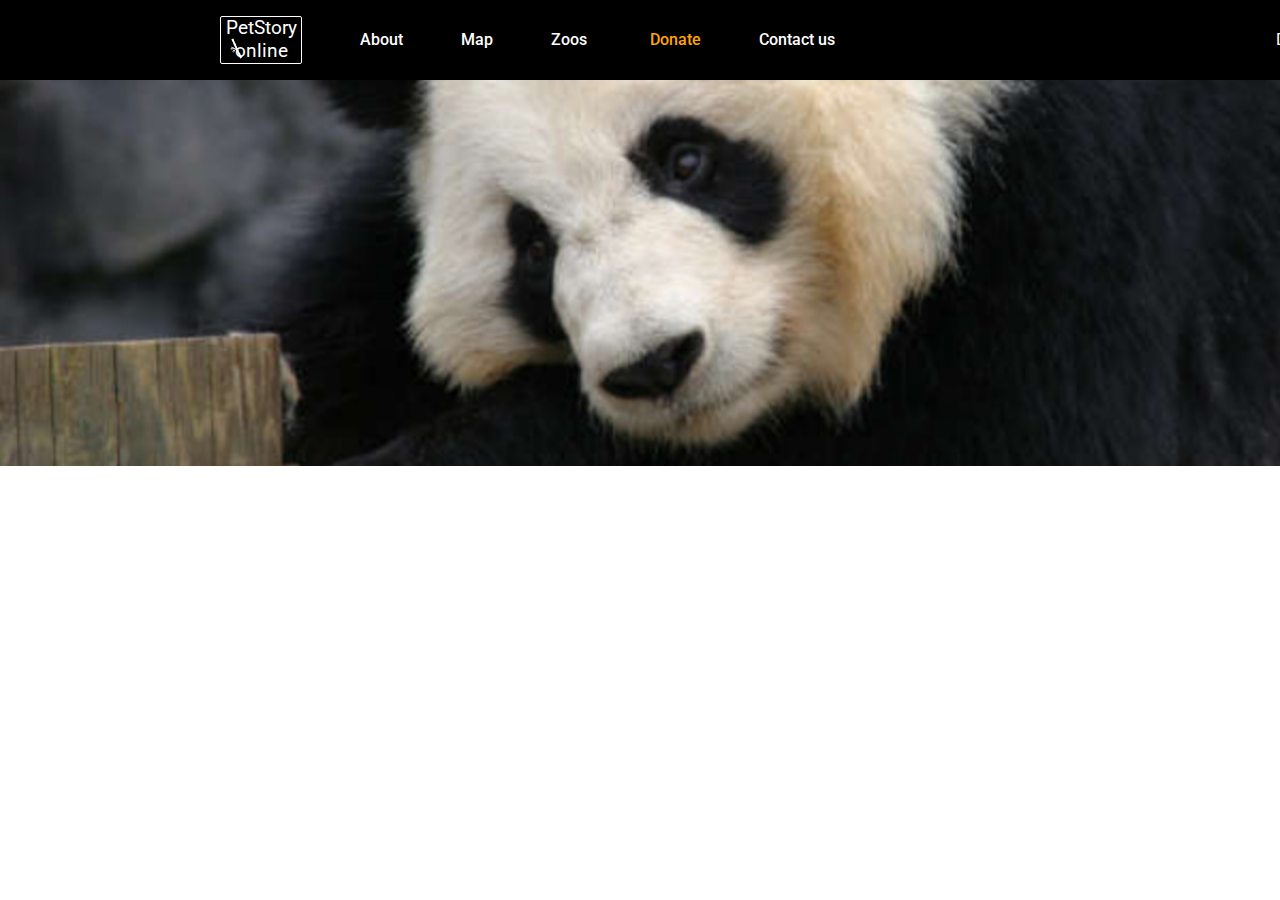
==== pages/donate/index.html @ da5a290c "feat: add donate page basic structure, import common CSS files from main, implement header section" ====
<!DOCTYPE html>
<html lang="en">
<head>
    <meta charset="UTF-8">
    <meta name="viewport"
          content="width=device-width, user-scalable=no, initial-scale=1.0, maximum-scale=1.0, minimum-scale=1.0">
    <meta http-equiv="X-UA-Compatible" content="ie=edge">
    <title>Donate</title>
    <link rel="stylesheet" href="./donate.css">
</head>
<body>
<div class="wrapper">
    <section class="header">
        <header>
            <h1><a href="../../index.html"><img src="../../assets/images/bamboo.svg" alt="bamboo image">PetStory online</a></h1>
            <nav>
                <ul>
                    <li><a href="../../index.html">About</a></li>
                    <li><a href="#">Map</a></li>
                    <li><a href="#">Zoos</a></li>
                    <li class="nav__item--active"><a href="#">Donate</a></li>
                    <li><a href="#">Contact us</a></li>
                </ul>
            </nav>
            <p class="designed"><a href="https://www.figma.com/file/jfEFwkXVj1WRq7sUHDr8os/PetStory-online" target="_blank">Designed by &copy;</a></p>
        </header>
    </section>
</div>

</body>
</html>
---- pages/donate/donate.css ----
@import '../main/normalize.css';
@import url("https://fonts.googleapis.com/css2?family=Roboto:wght@100;300;500;700;900&display=swap");
@import '../main/main.css';
@import '../main/header.css';
@import './header.css';

/*# sourceMappingURL=donate.css.map */
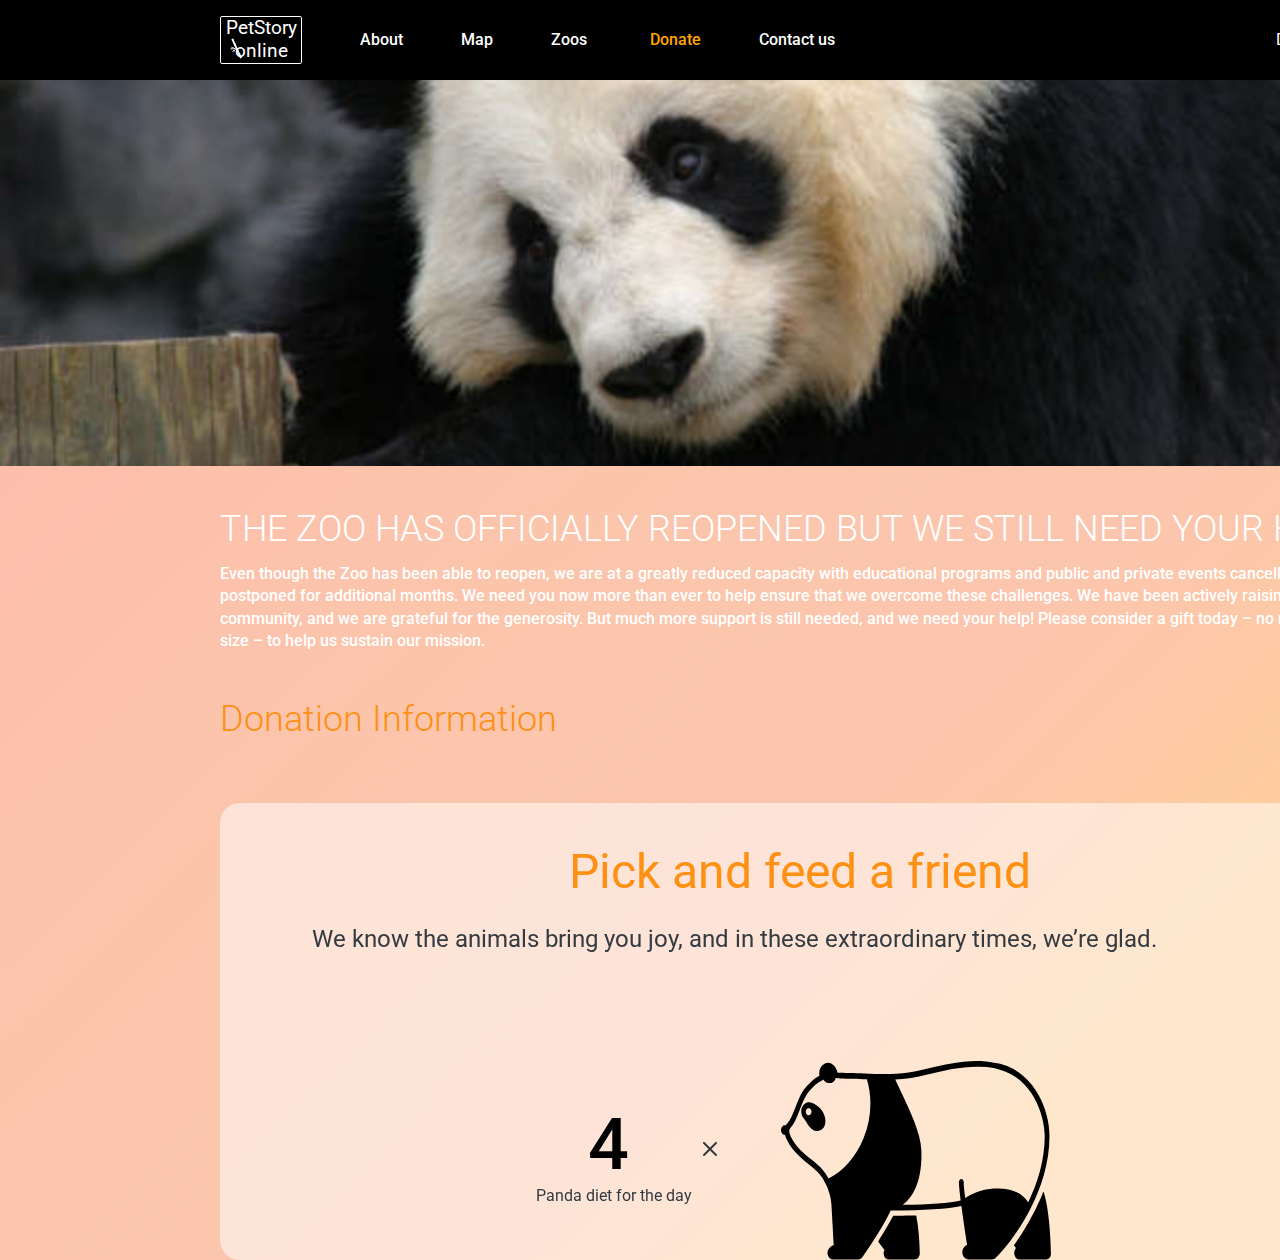
==== commit 89db7019: "feat: section donation implementation - basic info, donation info (description and animal diet image" ====
--- a/pages/donate/index.html
+++ b/pages/donate/index.html
@@ -6,7 +6,7 @@
           content="width=device-width, user-scalable=no, initial-scale=1.0, maximum-scale=1.0, minimum-scale=1.0">
     <meta http-equiv="X-UA-Compatible" content="ie=edge">
     <title>Donate</title>
-    <link rel="stylesheet" href="./donate.css">
+    <link rel="stylesheet" href="./index.css">
 </head>
 <body>
 <div class="wrapper">
@@ -25,6 +25,31 @@
             <p class="designed"><a href="https://www.figma.com/file/jfEFwkXVj1WRq7sUHDr8os/PetStory-online" target="_blank">Designed by &copy;</a></p>
         </header>
     </section>
+    <main>
+        <section class="donation">
+            <div class="donation__content-wrapper">
+                <h3>The ZOO has officially reopened but we still need your help!</h3>
+                <p>Even though the Zoo has been able to reopen, we are at a greatly reduced capacity with educational programs and public and private events cancelled or postponed for additional months. We need you now more than ever to help ensure that we overcome these challenges. We have been actively raising funds in the community, and we are grateful for the generosity.  But much more support is still needed, and we need your help! Please consider a gift today – no matter what size – to help us sustain our mission.</p>
+                <h3 class="donation-info">donation information</h3>
+                <div class="pick-and-feed">
+                    <h3>Pick and feed a friend</h3>
+                    <p class="subtitle">We know the animals bring you joy, and in these extraordinary times, we’re glad.</p>
+                    <div class="animal-diet">
+                        <div class="diet-counter">
+                            <p class="paragraph--bigger">4</p>
+                            <p class="paragraph--smaller">Panda diet for the day</p>
+                        </div>
+                        <img class="x-icon" src="../../assets/icons/x_icon.svg" alt="">
+                        <img src="../../assets/icons/panda-widget.svg" alt="panda icon">
+                    </div>
+                </div>
+            </div>
+
+        </section>
+    </main>
+    <footer>
+
+    </footer>
 </div>
 
 </body>
--- a/pages/donate/index.css
+++ b/pages/donate/index.css
@@ -0,0 +1,8 @@
+@import '../main/normalize.css';
+@import url("https://fonts.googleapis.com/css2?family=Roboto:wght@100;300;500;700;900&display=swap");
+@import '../main/main.css';
+@import '../main/header.css';
+@import './header.css';
+@import './donation.css';
+
+/*# sourceMappingURL=index.css.map */
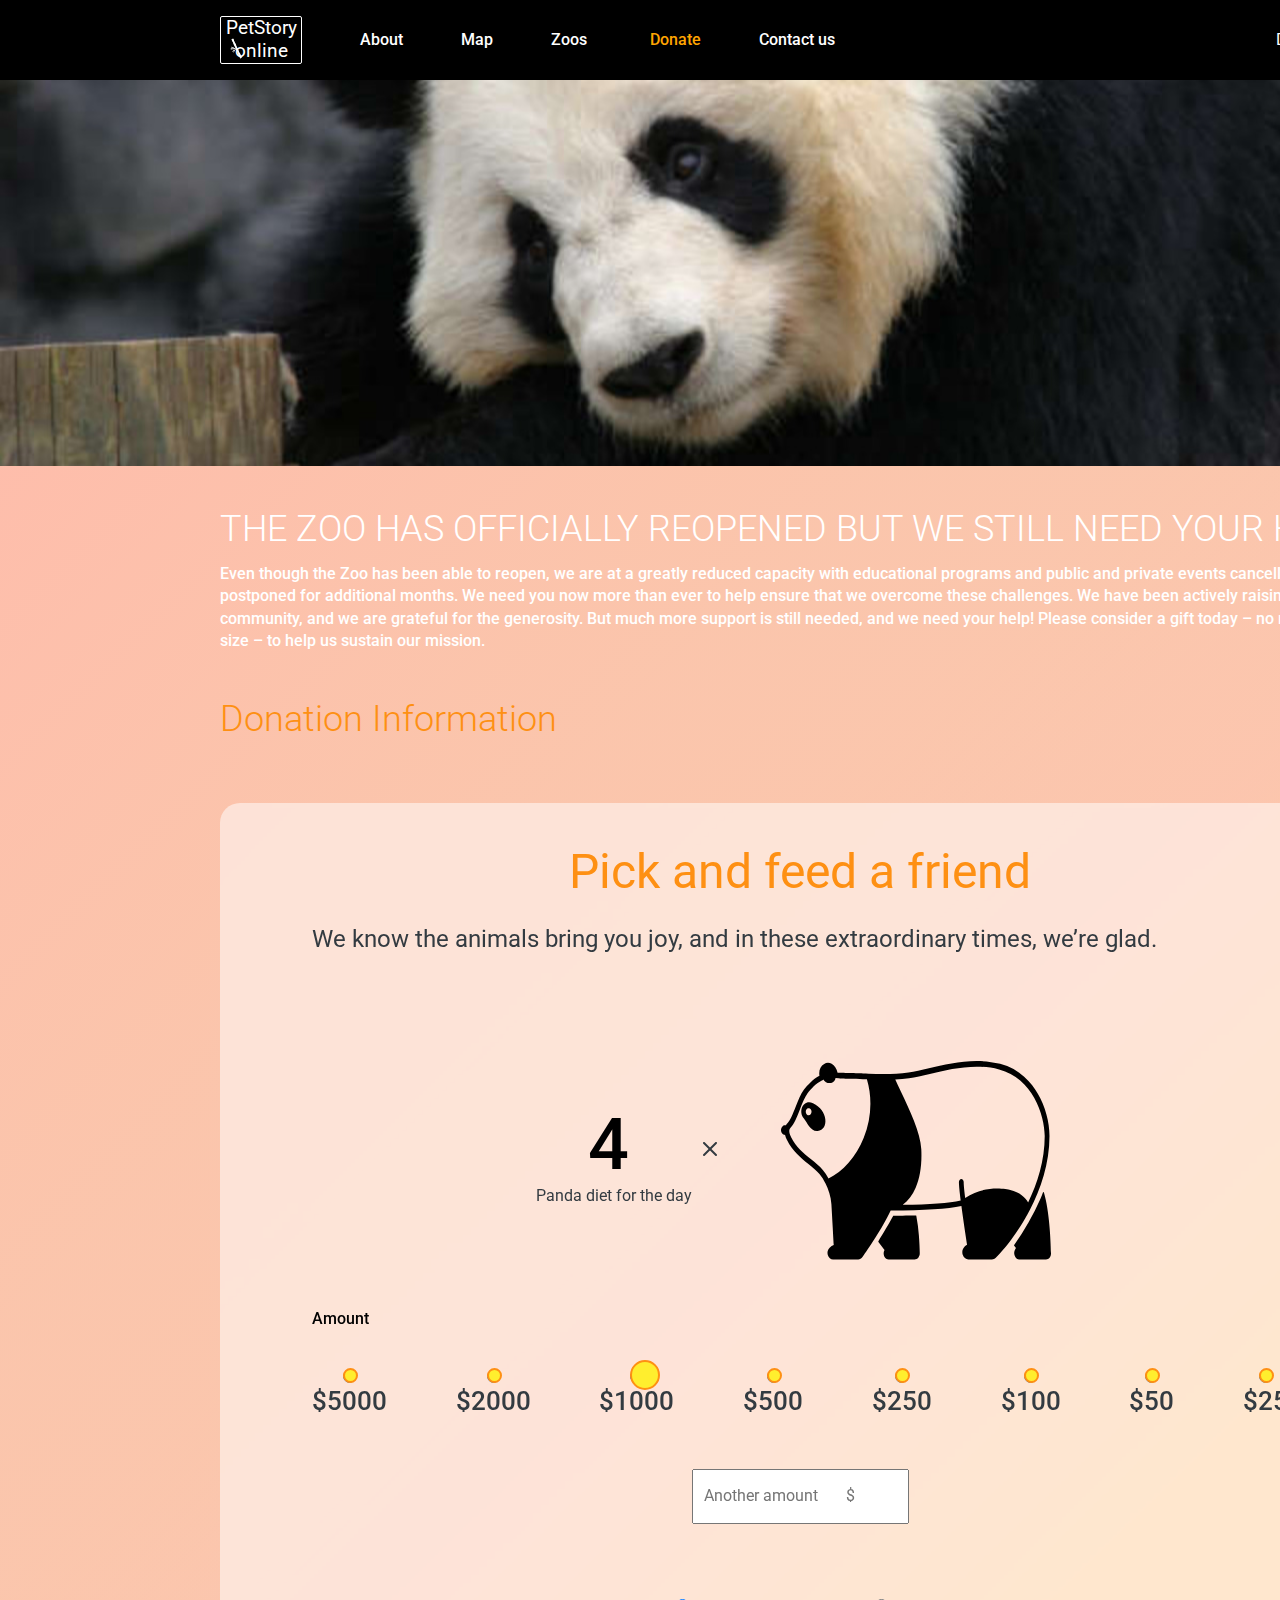
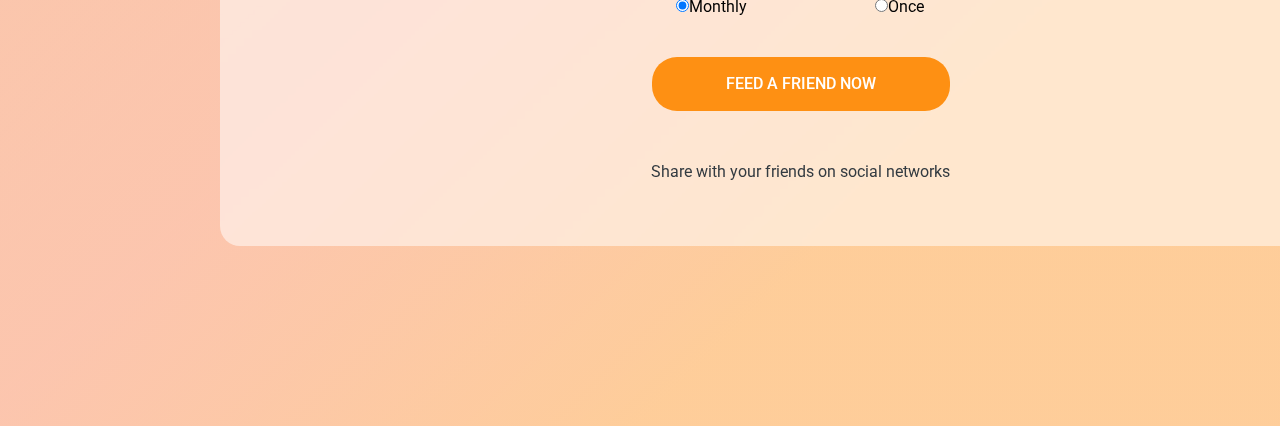
==== commit af9fb0f5: "feat: section donation implementation - form" ====
--- a/pages/donate/index.html
+++ b/pages/donate/index.html
@@ -42,9 +42,50 @@
                         <img class="x-icon" src="../../assets/icons/x_icon.svg" alt="">
                         <img src="../../assets/icons/panda-widget.svg" alt="panda icon">
                     </div>
+                    <p>Amount</p>
+                    <form action="" class="donation-form">
+                        <div class="range-container">
+                            <label for="5000">
+                                <input type="radio" name="donate" value="5000" id="5000">$5000
+                            </label>
+                            <label for="2000">
+                                <input type="radio" name="donate" value="2000" id="2000">$2000
+                            </label>
+                            <label for="1000">
+                                <input type="radio" name="donate" value="1000" id="1000" checked>$1000
+                            </label>
+                            <label for="500">
+                                <input type="radio" name="donate" value="500" id="500">$500
+                            </label>
+                            <label for="250">
+                                <input type="radio" name="donate" value="250" id="250">$250
+                            </label>
+                            <label for="100">
+                                <input type="radio" name="donate" value="100" id="100">$100
+                            </label>
+                            <label for="50">
+                                <input type="radio" name="donate" value="50" id="50">$50
+                            </label>
+                            <label for="25">
+                                <input type="radio" name="donate" value="25" id="25">$25
+                            </label>
+                        </div>
+                        <label class="donation-amount" for="donation-amount">
+                            <input type="number" name="donation-amount" value="" placeholder="Another amount       $" id="donation-amount">
+                        </label>
+                        <div class="frequency">
+                            <label for="monthly">
+                                <input type="radio" name="frequency" value="month" id="monthly" checked>Monthly
+                            </label>
+                            <label for="once">
+                                <input type="radio" name="frequency" value="one" id="once">Once
+                            </label>
+                        </div>
+                        <button>Feed a friend now</button>
+                    </form>
+                    <p class="share">Share with your friends on social networks </p>
                 </div>
             </div>
-
         </section>
     </main>
     <footer>
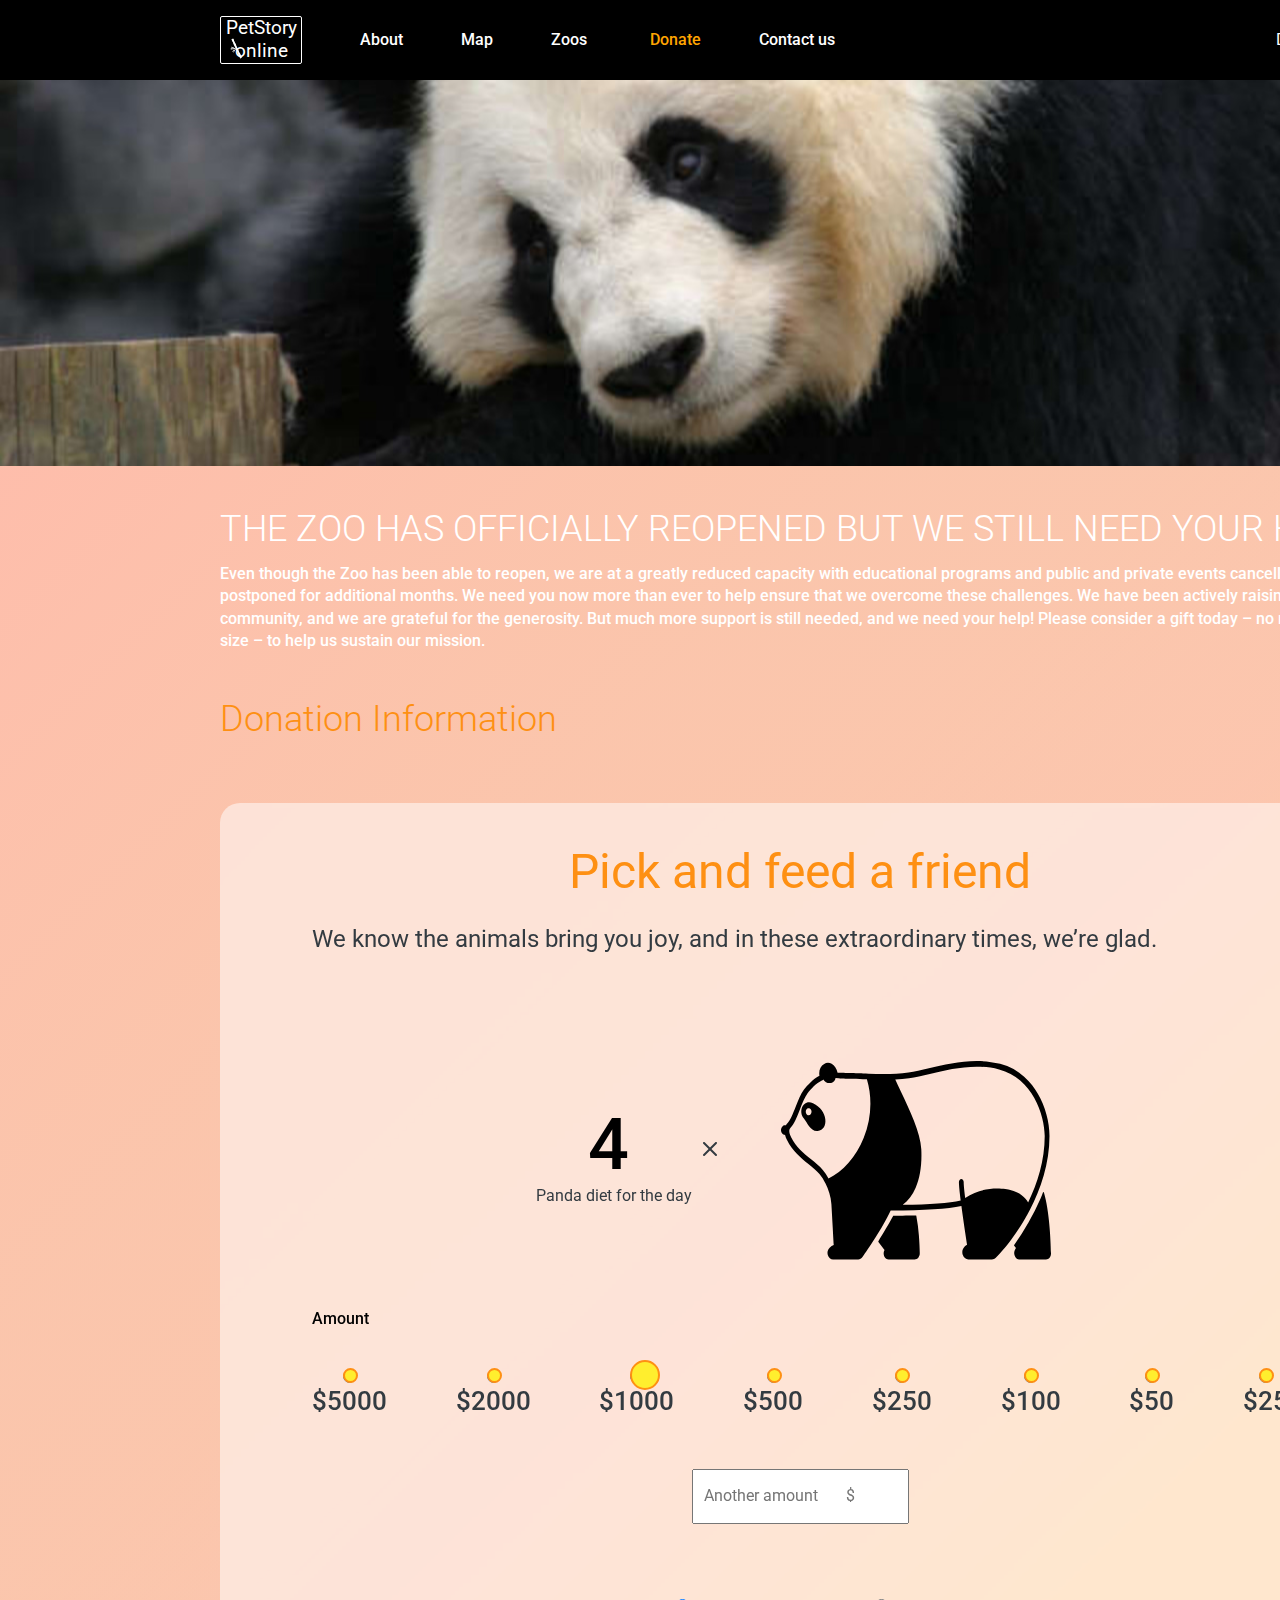
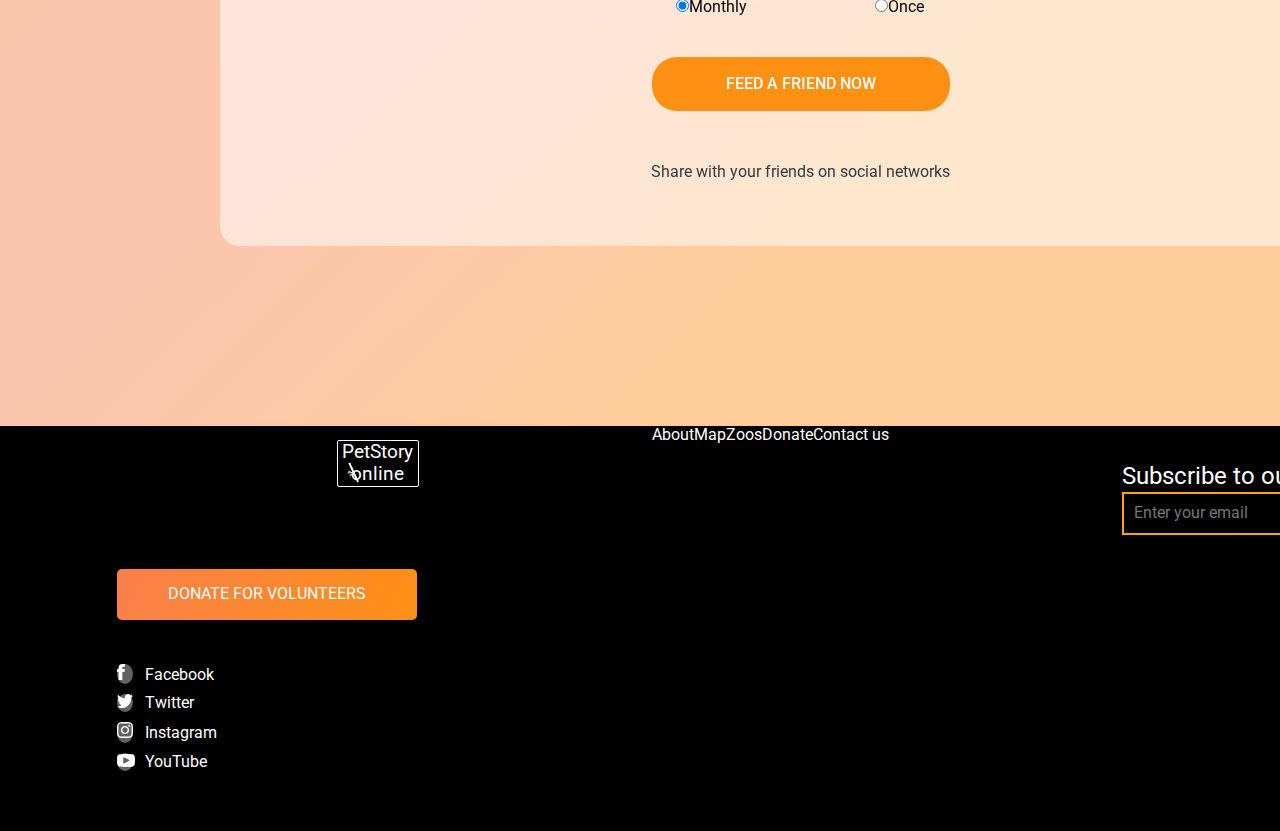
==== commit d3db5ec9: "feat: basic footer section implementation" ====
--- a/pages/donate/index.html
+++ b/pages/donate/index.html
@@ -89,7 +89,33 @@
         </section>
     </main>
     <footer>
-
+        <div class="social">
+            <p><a href="#"><img src="../../assets/images/bamboo.svg" alt="bamboo image">PetStory online</a></p>
+            <button class="donate">donate for volunteers</button>
+            <ul>
+                <li><div><img src="../../assets/icons/facebook.svg" alt="facebook logo"></div><a href="https://www.facebook.com">Facebook</a></li>
+                <li><div><img src="../../assets/icons/twitter.svg" alt="twitter logo"></div><a href="https://twitter.com">Twitter</a></li>
+                <li><div><img src="../../assets/icons/instagram.svg" alt="instagram logo"></div><a href="https://instagram.com">Instagram</a></li>
+                <li><div><img src="../../assets/icons/youtube.svg" alt="youtube logo"></div><a href="https://youtube.com">YouTube</a></li>
+            </ul>
+        </div>
+        <div class="navi">
+            <ul>
+                <li class="nav__item--active"><a href="#">About</a></li>
+                <li><a href="#">Map</a></li>
+                <li><a href="#">Zoos</a></li>
+                <li><a href="#">Donate</a></li>
+                <li><a href="#">Contact us</a></li>
+            </ul>
+        </div>
+        <div class="contact">
+            <p>Subscribe to our news</p>
+            <label for="email">
+                <input type="email" id="email" placeholder="Enter your email">
+            </label>
+            <button class="contact-us" type="submit">Submit</button>
+            <p class="designed">Designed by Alisa Samborskaya<br>&copy;RSSchool &amp; &copy;Yem Digital 2021</p>
+        </div>
     </footer>
 </div>
 
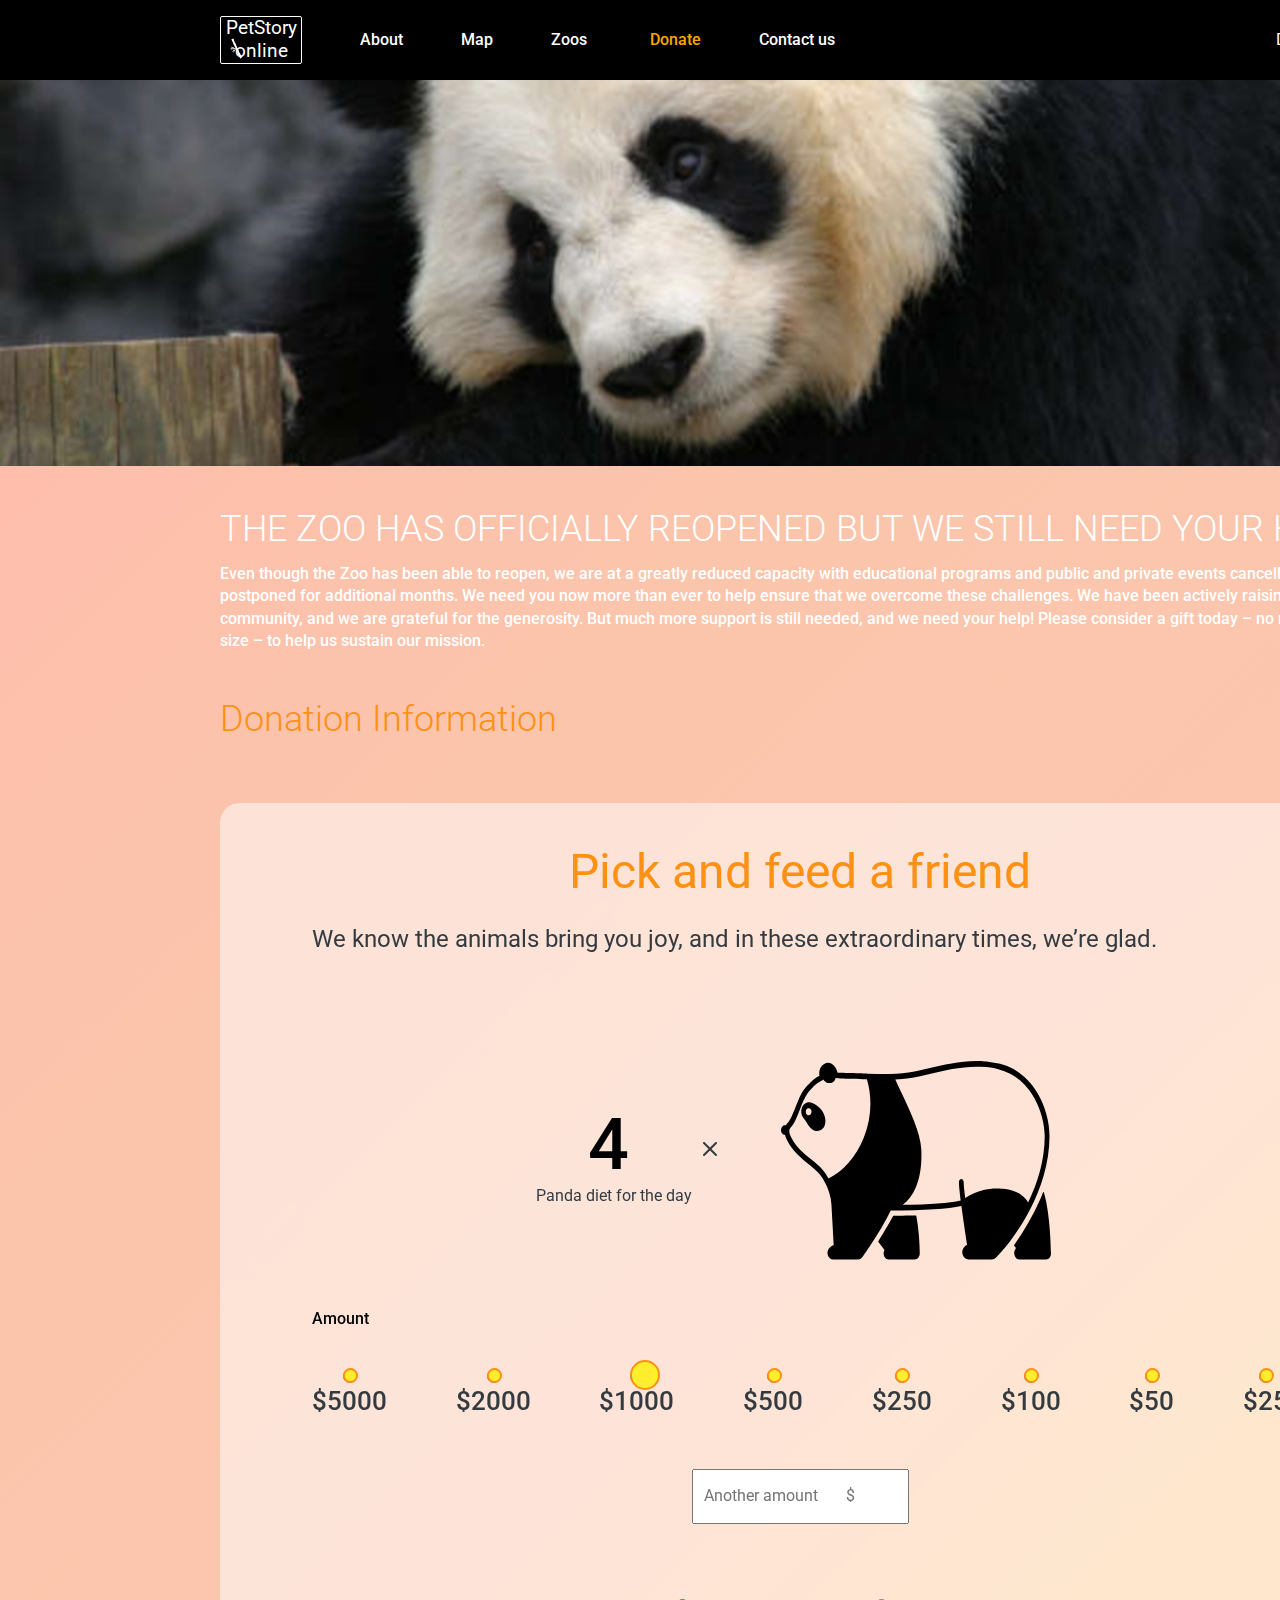
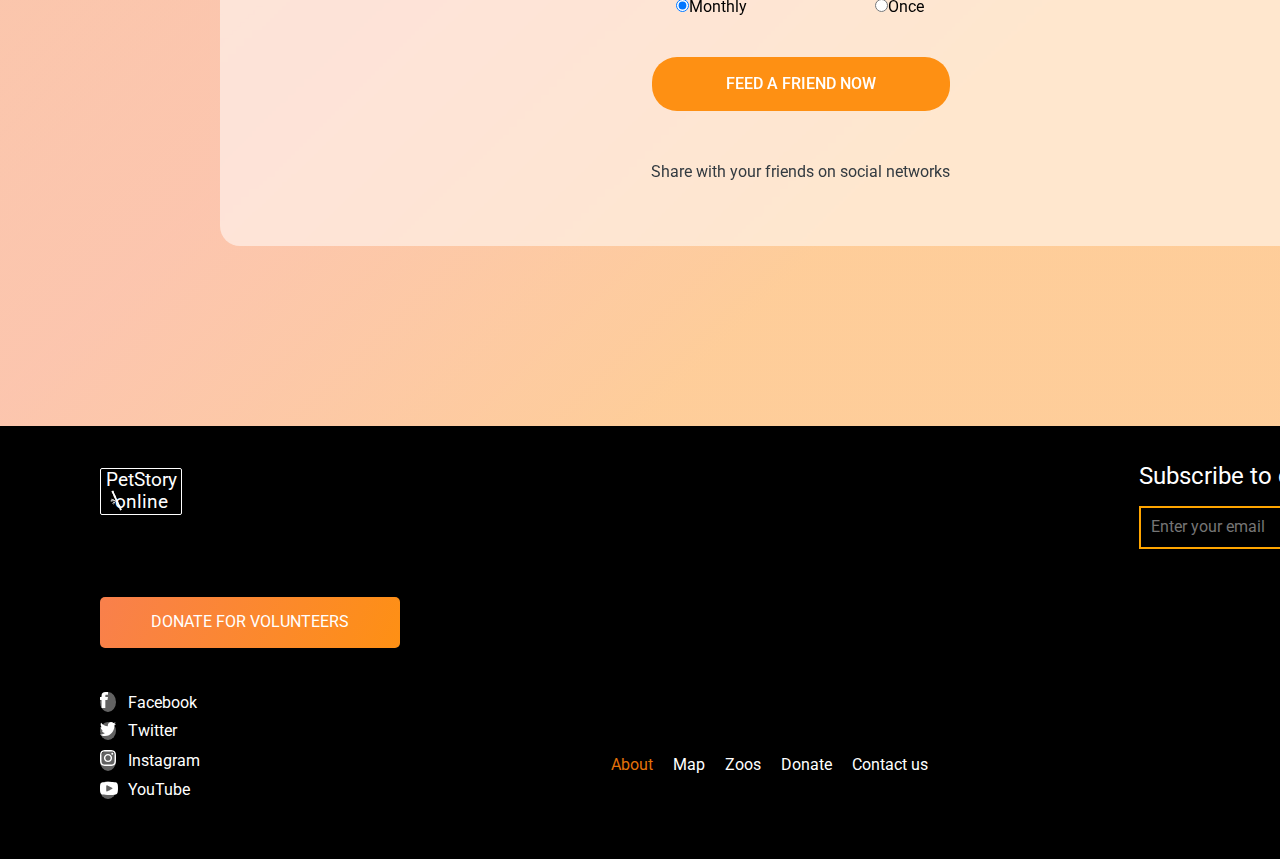
==== commit 5788d6b5: "fix: css styling in footer" ====
--- a/pages/donate/index.html
+++ b/pages/donate/index.html
@@ -101,7 +101,7 @@
         </div>
         <div class="navi">
             <ul>
-                <li class="nav__item--active"><a href="#">About</a></li>
+                <li><a href="#" class="nav__item--active">About</a></li>
                 <li><a href="#">Map</a></li>
                 <li><a href="#">Zoos</a></li>
                 <li><a href="#">Donate</a></li>
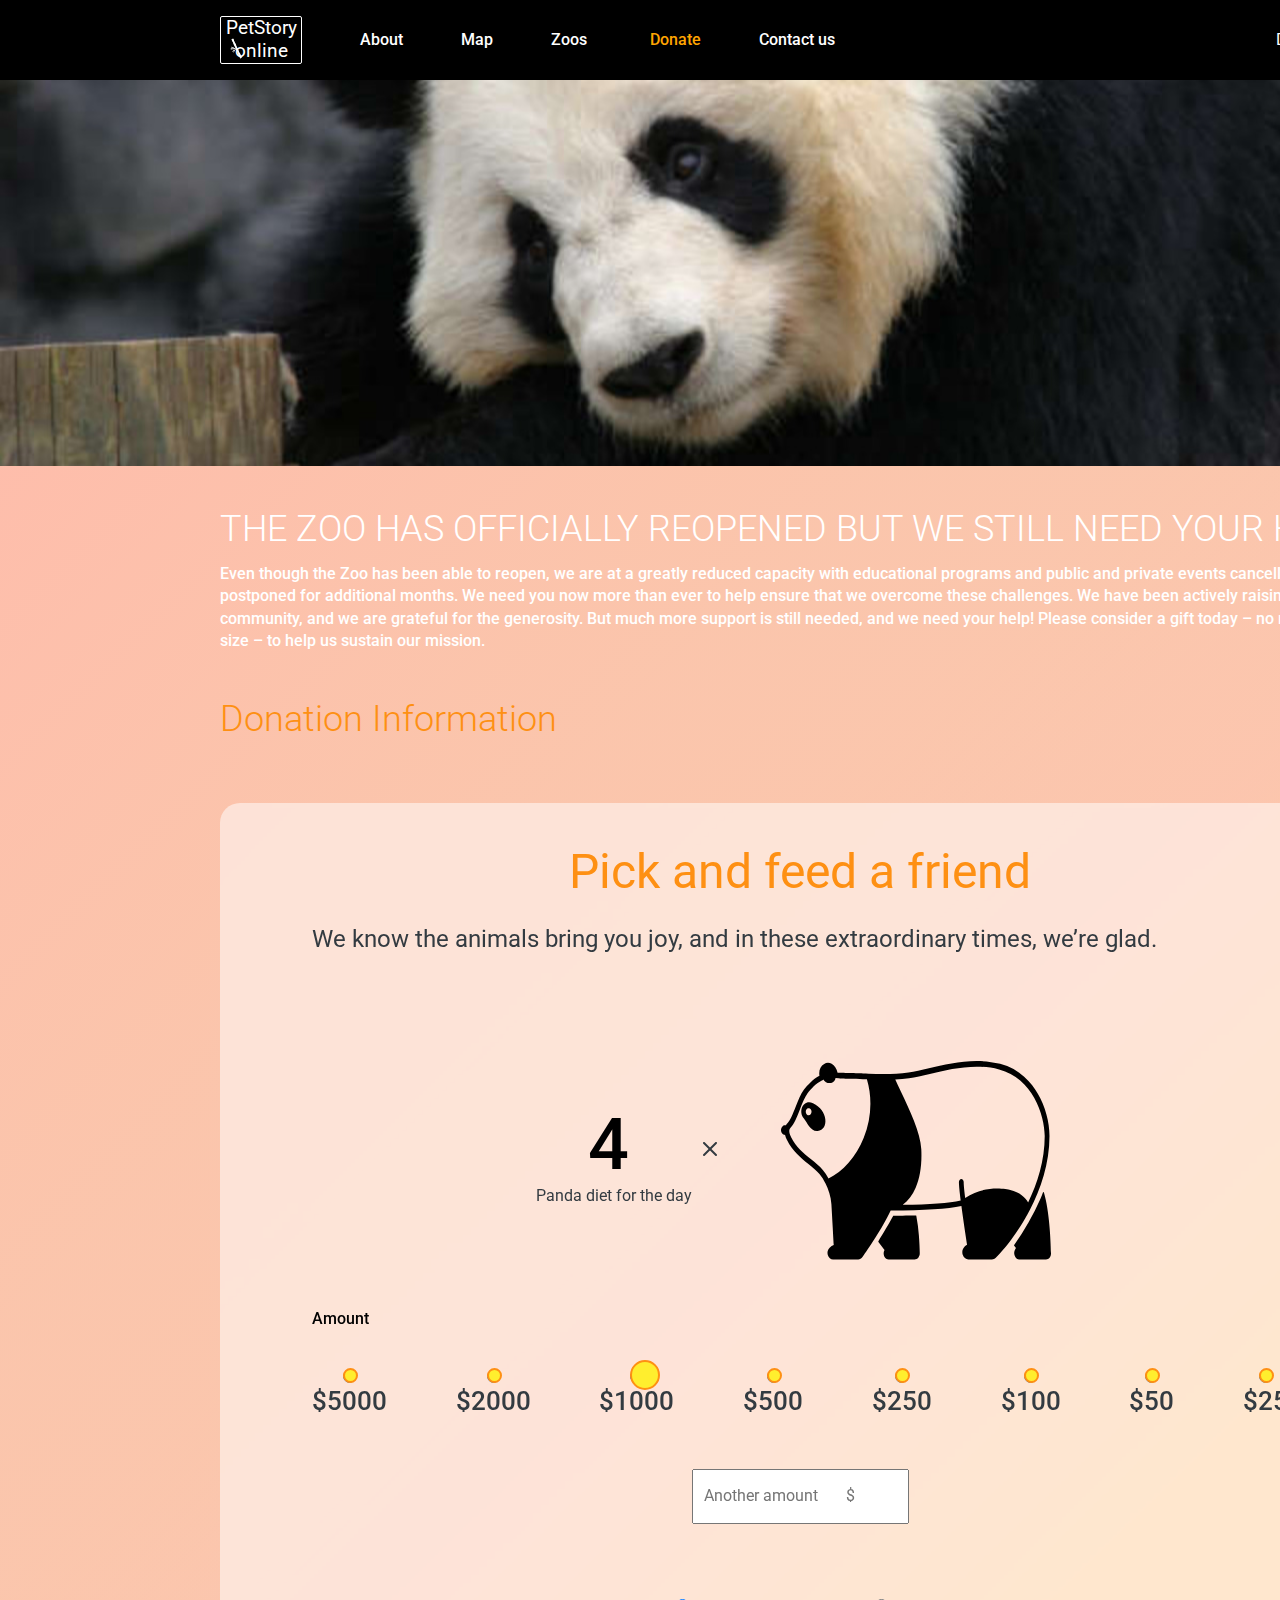
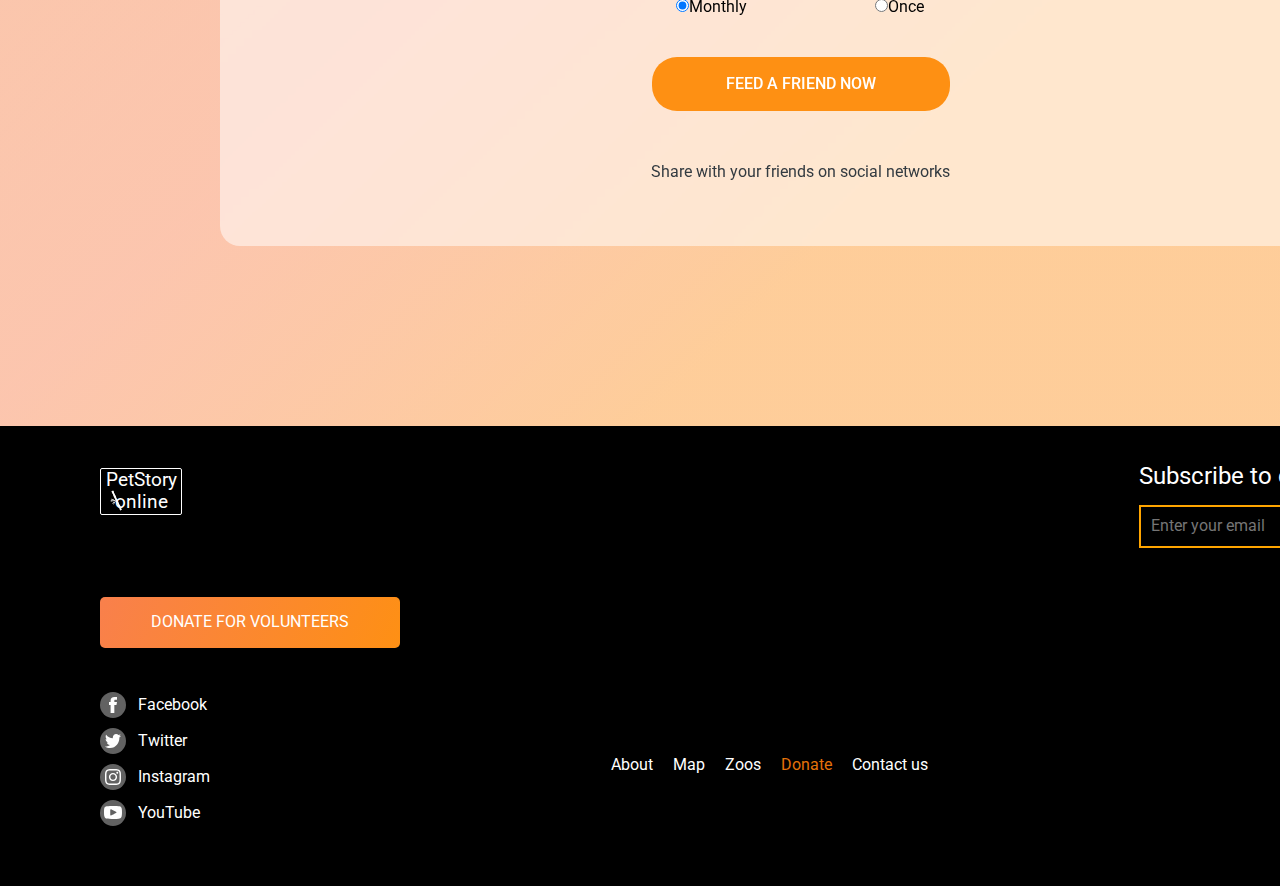
==== commit d77a4c07: "fix: styling social media icons in footer, not working properly submit button on main site (on donat" ====
--- a/pages/donate/index.html
+++ b/pages/donate/index.html
@@ -93,27 +93,29 @@
             <p><a href="#"><img src="../../assets/images/bamboo.svg" alt="bamboo image">PetStory online</a></p>
             <button class="donate">donate for volunteers</button>
             <ul>
-                <li><div><img src="../../assets/icons/facebook.svg" alt="facebook logo"></div><a href="https://www.facebook.com">Facebook</a></li>
-                <li><div><img src="../../assets/icons/twitter.svg" alt="twitter logo"></div><a href="https://twitter.com">Twitter</a></li>
-                <li><div><img src="../../assets/icons/instagram.svg" alt="instagram logo"></div><a href="https://instagram.com">Instagram</a></li>
-                <li><div><img src="../../assets/icons/youtube.svg" alt="youtube logo"></div><a href="https://youtube.com">YouTube</a></li>
+                <li><div class="facebook"></div><a href="https://www.facebook.com">Facebook</a></li>
+                <li><div class="twitter"></div><a href="https://twitter.com">Twitter</a></li>
+                <li><div class="instagram"></div><a href="https://instagram.com">Instagram</a></li>
+                <li><div class="youtube"></div><a href="https://youtube.com">YouTube</a></li>
             </ul>
         </div>
         <div class="navi">
             <ul>
-                <li><a href="#" class="nav__item--active">About</a></li>
+                <li><a href="../../index.html">About</a></li>
                 <li><a href="#">Map</a></li>
                 <li><a href="#">Zoos</a></li>
-                <li><a href="#">Donate</a></li>
+                <li><a href="#" class="nav__item--active">Donate</a></li>
                 <li><a href="#">Contact us</a></li>
             </ul>
         </div>
         <div class="contact">
             <p>Subscribe to our news</p>
-            <label for="email">
-                <input type="email" id="email" placeholder="Enter your email">
-            </label>
-            <button class="contact-us" type="submit">Submit</button>
+            <form action="#">
+                <label for="email">
+                    <input type="email" id="email" placeholder="Enter your email" required>
+                </label>
+                <button class="contact-us" type="submit">Submit</button>
+            </form>
             <p class="designed">Designed by Alisa Samborskaya<br>&copy;RSSchool &amp; &copy;Yem Digital 2021</p>
         </div>
     </footer>
